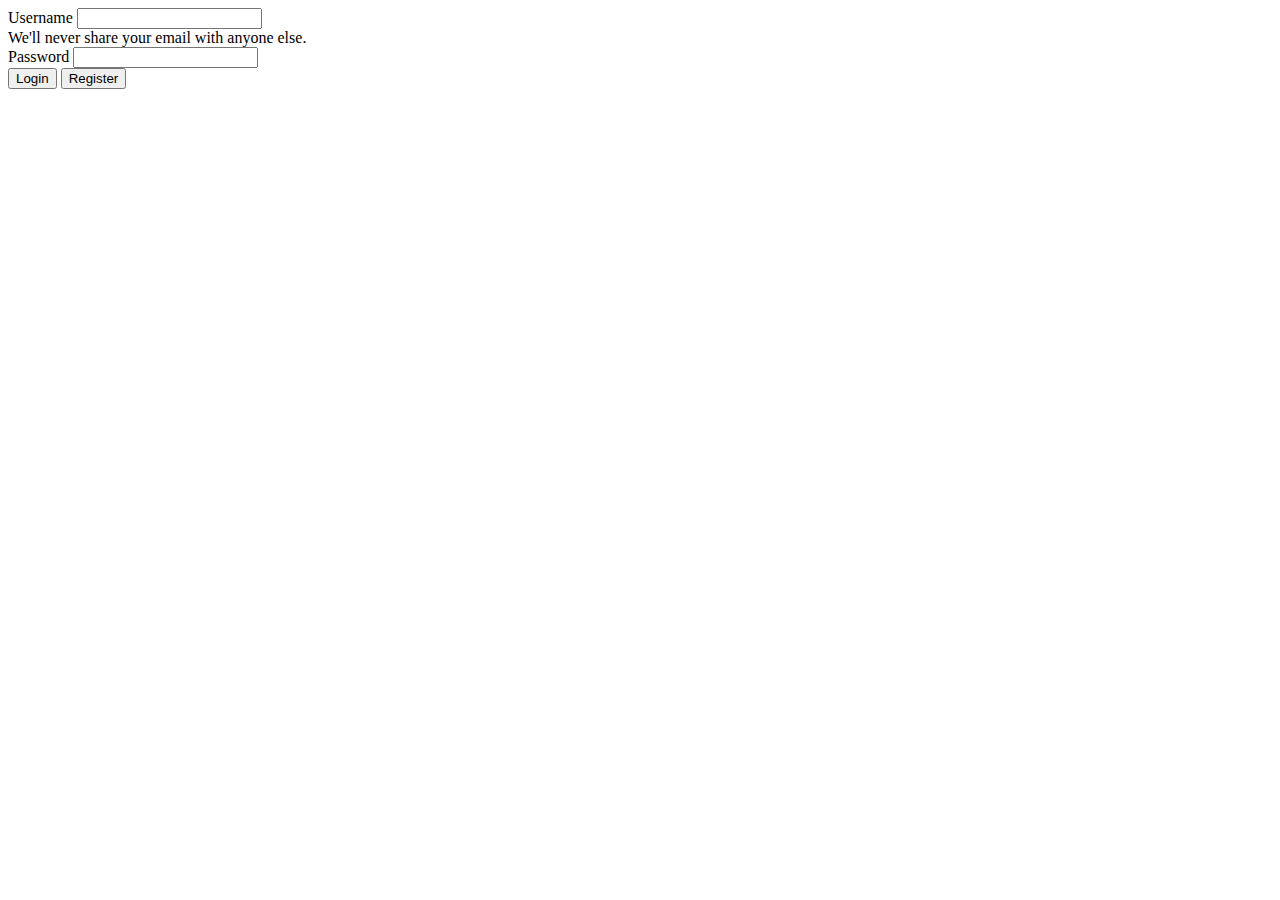
==== templates/index.html @ 62296caf "File Structures Organized" ====
<!DOCTYPE html>
<html lang="en">
  <head>
    <meta charset="UTF-8">
    <meta name="viewport" content="width=device-width, initial-scale=1.0">
    <meta http-equiv="X-UA-Compatible" content="ie=edge">
    <title>HTML 5 Boilerplate</title>
    <link href="https://cdn.jsdelivr.net/npm/bootstrap@5.1.3/dist/css/bootstrap.min.css" rel="stylesheet" integrity="sha384-1BmE4kWBq78iYhFldvKuhfTAU6auU8tT94WrHftjDbrCEXSU1oBoqyl2QvZ6jIW3" crossorigin="anonymous">
    <script src="https://code.jquery.com/jquery-3.6.0.min.js" integrity="sha256-/xUj+3OJU5yExlq6GSYGSHk7tPXikynS7ogEvDej/m4=" crossorigin="anonymous"></script>
    <script src="./static/script.js"></script> 
  </head>
  <body>
    <form method="POST">
  <div class="mb-3">
    <label for="exampleInputEmail1" class="form-label">Username</label>
    <input type="text" class="form-control" id="username" aria-describedby="emailHelp">
    <div id="emailHelp" class="form-text">We'll never share your email with anyone else.</div>
  </div>
  <div class="mb-3">
    <label for="exampleInputPassword1" class="form-label">Password</label>
    <input type="password" class="form-control" id="password">
  </div>
  <button type="button" class="btn btn-primary" onclick="login();">Login</button>
  <button type="button" class="btn btn-dark" onclick="signup();">Register</button>
</form>
  </body>
</html>
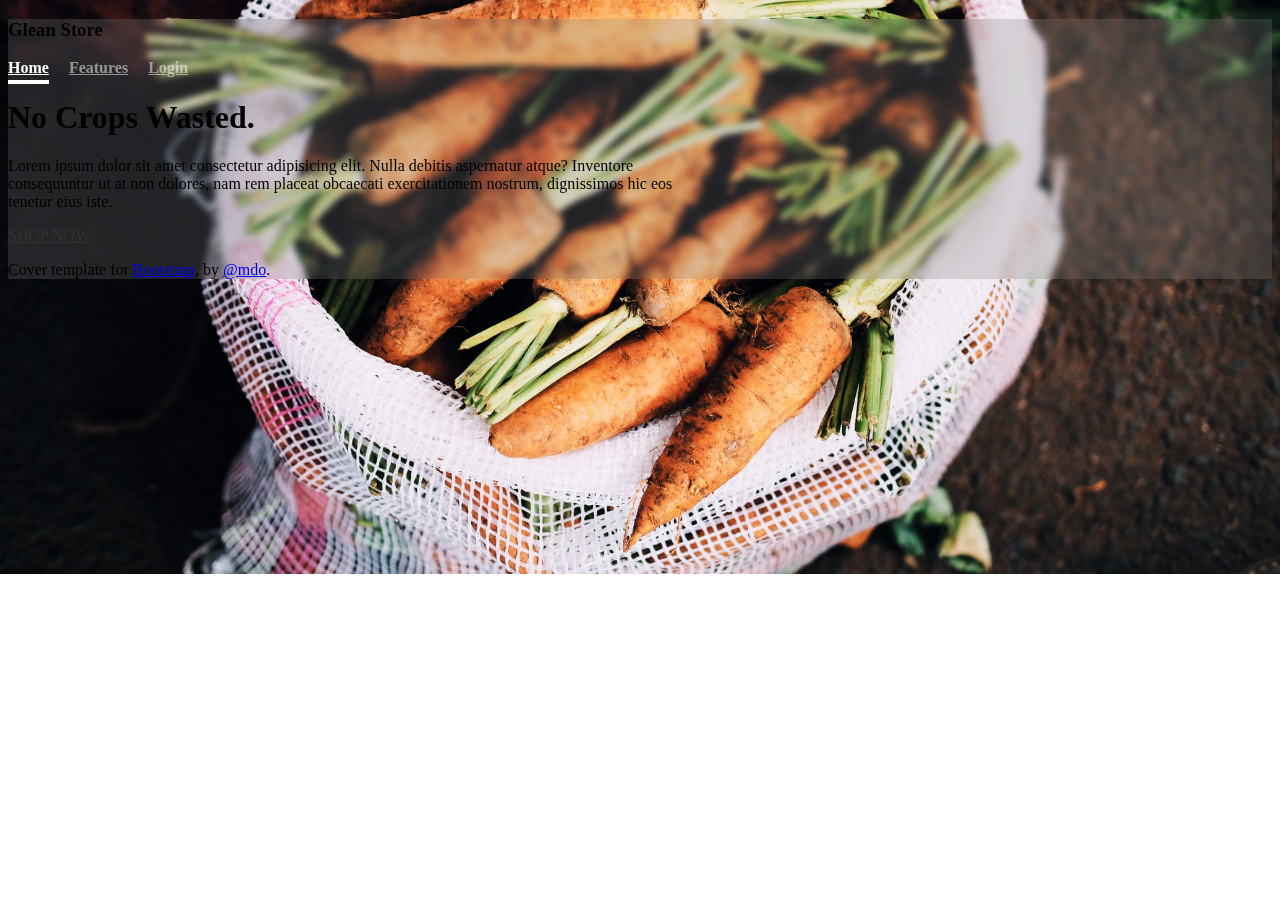
==== commit 469400a7: "admin route added" ====
--- a/templates/index.html
+++ b/templates/index.html
@@ -1,27 +1,62 @@
-<!DOCTYPE html>
-<html lang="en">
+<!doctype html>
+<html lang="en" class="h-100">
   <head>
-    <meta charset="UTF-8">
-    <meta name="viewport" content="width=device-width, initial-scale=1.0">
-    <meta http-equiv="X-UA-Compatible" content="ie=edge">
-    <title>HTML 5 Boilerplate</title>
+    <meta charset="utf-8">
+    <meta name="viewport" content="width=device-width, initial-scale=1">
+    <meta name="description" content="">
+    <meta name="author" content="Mark Otto, Jacob Thornton, and Bootstrap contributors">
+    <meta name="generator" content="Hugo 0.88.1">
+    <title>Cover Template · Bootstrap v5.1</title>
     <link href="https://cdn.jsdelivr.net/npm/bootstrap@5.1.3/dist/css/bootstrap.min.css" rel="stylesheet" integrity="sha384-1BmE4kWBq78iYhFldvKuhfTAU6auU8tT94WrHftjDbrCEXSU1oBoqyl2QvZ6jIW3" crossorigin="anonymous">
-    <script src="https://code.jquery.com/jquery-3.6.0.min.js" integrity="sha256-/xUj+3OJU5yExlq6GSYGSHk7tPXikynS7ogEvDej/m4=" crossorigin="anonymous"></script>
+    <style>
+      .bd-placeholder-img {
+        font-size: 1.125rem;
+        text-anchor: middle;
+        -webkit-user-select: none;
+        -moz-user-select: none;
+        user-select: none;
+      }
+
+      @media (min-width: 768px) {
+        .bd-placeholder-img-lg {
+          font-size: 3.5rem;
+        }
+      }
+    </style>
+
+    
+    <!-- Custom styles for this template -->
+    <link href="../static/index.css" rel="stylesheet">
     <script src="./static/script.js"></script> 
   </head>
-  <body>
-    <form method="POST">
-  <div class="mb-3">
-    <label for="exampleInputEmail1" class="form-label">Username</label>
-    <input type="text" class="form-control" id="username" aria-describedby="emailHelp">
-    <div id="emailHelp" class="form-text">We'll never share your email with anyone else.</div>
-  </div>
-  <div class="mb-3">
-    <label for="exampleInputPassword1" class="form-label">Password</label>
-    <input type="password" class="form-control" id="password">
-  </div>
-  <button type="button" class="btn btn-primary" onclick="login();">Login</button>
-  <button type="button" class="btn btn-dark" onclick="signup();">Register</button>
-</form>
+  <body class="d-flex h-100 text-center text-white">
+    
+<div class="cover-container d-flex w-100 h-100 p-3 mx-auto flex-column">
+  <header class="mb-auto">
+    <div>
+      <h3 class="float-md-start mb-0">Glean Store</h3>
+      <nav class="nav nav-masthead justify-content-center float-md-end">
+        <a class="nav-link active" aria-current="page" href="#">Home</a>
+        <a class="nav-link" href="#">Features</a>
+        <a class="nav-link" href="https://Glean-Store.marcovisaya.repl.co/login">Login</a>
+      </nav>
+    </div>
+  </header>
+
+  <main class="px-3">
+    <h1>No Crops Wasted.</h1>
+    <p class="lead">Lorem ipsum dolor sit amet consectetur adipisicing elit. Nulla debitis aspernatur atque? Inventore consequuntur ut at non dolores, nam rem placeat obcaecati exercitationem nostrum, dignissimos hic eos tenetur eius iste.</p>
+    <p class="lead">
+      <a href="https://Glean-Store.marcovisaya.repl.co/store" class="btn btn-lg btn-secondary fw-bold border-white bg-white">SHOP NOW</a>
+    </p>
+  </main>
+
+  <footer class="mt-auto text-white-50">
+    <p>Cover template for <a href="https://getbootstrap.com/" class="text-white">Bootstrap</a>, by <a href="https://twitter.com/mdo" class="text-white">@mdo</a>.</p>
+  </footer>
+</div>
+
+
+    
   </body>
-</html>+</html>
--- a/static/index.css
+++ b/static/index.css
@@ -0,0 +1,59 @@
+/*
+ * Globals
+ */
+
+
+/* Custom default button */
+.btn-secondary,
+.btn-secondary:hover,
+.btn-secondary:focus {
+  color: #333;
+  text-shadow: none; /* Prevent inheritance from `body` */
+}
+
+
+/*
+ * Base structure
+ */
+
+body {
+  /* text-shadow: 0 .05rem .1rem rgba(0, 0, 0, .5);
+  box-shadow: inset 0 0 5rem rgba(0, 0, 0, .5); */
+  background-image: url("assets/bg-index.jpg") !important;
+  backdrop-filter: blur(3px) contrast(0.75);
+  /* background-color: #333; */
+  background-repeat: no-repeat;
+  background-size: cover;
+  background-position-y: 50%;
+}
+
+.cover-container {
+  max-width: 42em;
+}
+
+
+/*
+ * Header
+ */
+
+.nav-masthead .nav-link {
+  padding: .25rem 0;
+  font-weight: 700;
+  color: rgba(255, 255, 255, .5);
+  background-color: transparent;
+  border-bottom: .25rem solid transparent;
+}
+
+.nav-masthead .nav-link:hover,
+.nav-masthead .nav-link:focus {
+  border-bottom-color: rgba(255, 255, 255, .25);
+}
+
+.nav-masthead .nav-link + .nav-link {
+  margin-left: 1rem;
+}
+
+.nav-masthead .active {
+  color: #fff;
+  border-bottom-color: #fff;
+}
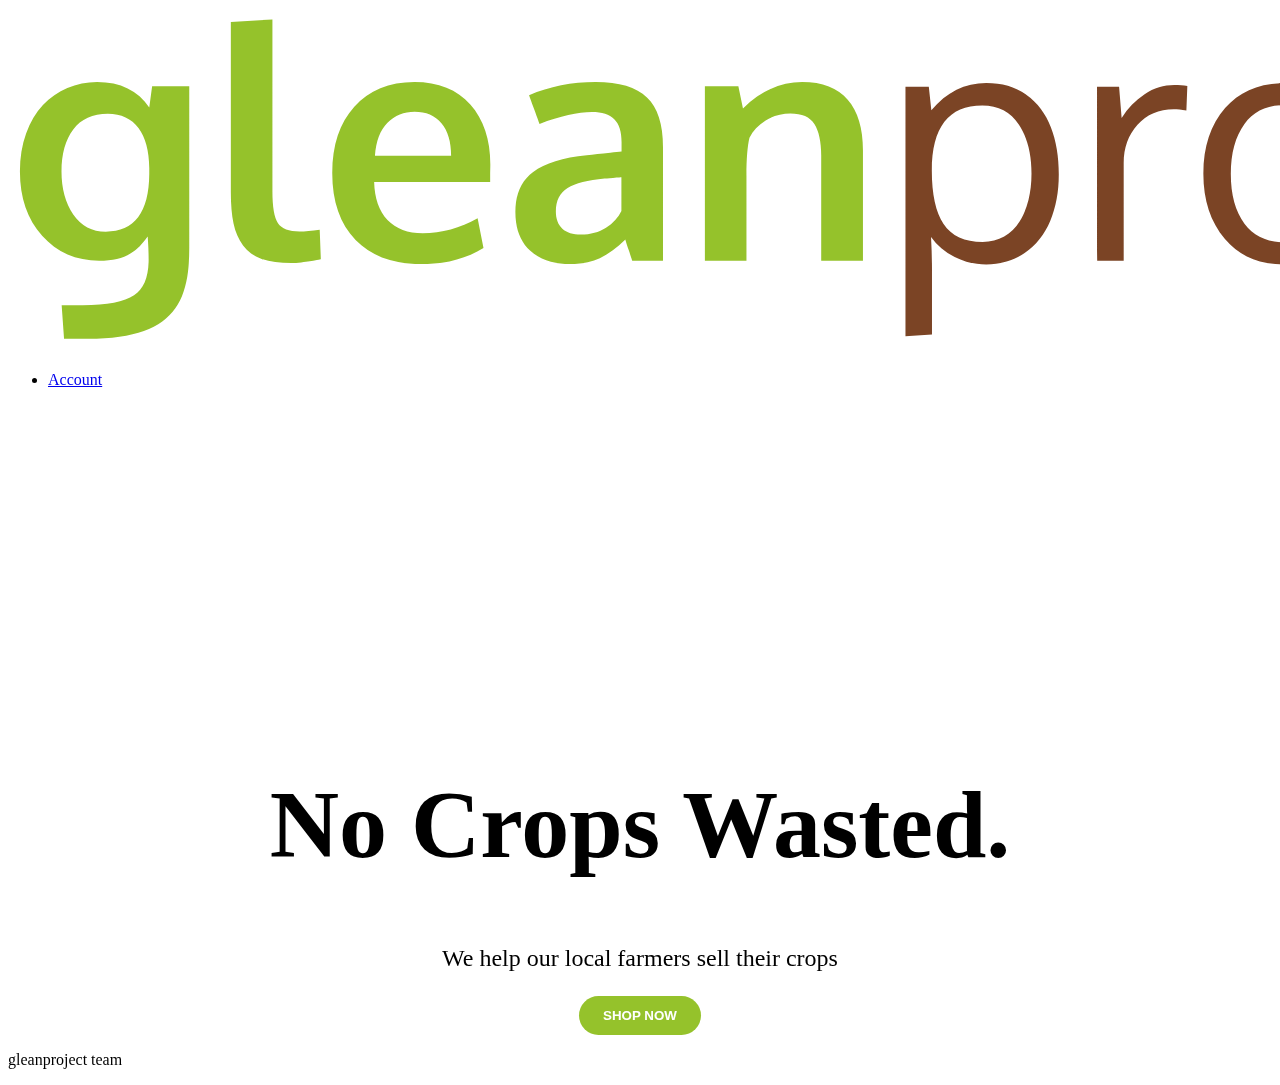
==== commit 91556df4: "Changed the store landing" ====
--- a/templates/index.html
+++ b/templates/index.html
@@ -1,62 +1,44 @@
 <!doctype html>
-<html lang="en" class="h-100">
-  <head>
-    <meta charset="utf-8">
-    <meta name="viewport" content="width=device-width, initial-scale=1">
-    <meta name="description" content="">
-    <meta name="author" content="Mark Otto, Jacob Thornton, and Bootstrap contributors">
-    <meta name="generator" content="Hugo 0.88.1">
-    <title>Cover Template · Bootstrap v5.1</title>
-    <link href="https://cdn.jsdelivr.net/npm/bootstrap@5.1.3/dist/css/bootstrap.min.css" rel="stylesheet" integrity="sha384-1BmE4kWBq78iYhFldvKuhfTAU6auU8tT94WrHftjDbrCEXSU1oBoqyl2QvZ6jIW3" crossorigin="anonymous">
-    <style>
-      .bd-placeholder-img {
-        font-size: 1.125rem;
-        text-anchor: middle;
-        -webkit-user-select: none;
-        -moz-user-select: none;
-        user-select: none;
-      }
+<html>
+    <head>
+        <meta name="viewport" content="width=device=width, initial-scale=1"> 
+        <meta charset="utf-8">
+        <link href="../static/index.css" rel="stylesheet">
+        <script src="./static/script.js"></script>
+        <link href="https://cdn.jsdelivr.net/npm/bootstrap@5.1.3/dist/css/bootstrap.min.css" rel="stylesheet" integrity="sha384-1BmE4kWBq78iYhFldvKuhfTAU6auU8tT94WrHftjDbrCEXSU1oBoqyl2QvZ6jIW3" crossorigin="anonymous">
+        <script src="https://cdn.jsdelivr.net/npm/bootstrap@5.1.3/dist/js/bootstrap.bundle.min.js" integrity="sha384-ka7Sk0Gln4gmtz2MlQnikT1wXgYsOg+OMhuP+IlRH9sENBO0LRn5q+8nbTov4+1p" crossorigin="anonymous"></script>
+    </head>
 
-      @media (min-width: 768px) {
-        .bd-placeholder-img-lg {
-          font-size: 3.5rem;
-        }
-      }
-    </style>
+    <body>
+        <video autoplay muted loop id="videobg">
+        <source src="../static/assets/landingvid.mp4" type="video/mp4" style="z-index:-1">
+        Your browser does not support HTML5 video.
+        </video>
 
-    
-    <!-- Custom styles for this template -->
-    <link href="../static/index.css" rel="stylesheet">
-    <script src="./static/script.js"></script> 
-  </head>
-  <body class="d-flex h-100 text-center text-white">
-    
-<div class="cover-container d-flex w-100 h-100 p-3 mx-auto flex-column">
-  <header class="mb-auto">
-    <div>
-      <h3 class="float-md-start mb-0">Glean Store</h3>
-      <nav class="nav nav-masthead justify-content-center float-md-end">
-        <a class="nav-link active" aria-current="page" href="#">Home</a>
-        <a class="nav-link" href="#">Features</a>
-        <a class="nav-link" href="https://Glean-Store.marcovisaya.repl.co/login">Login</a>
-      </nav>
-    </div>
-  </header>
+      <header class="sticky-top">
+        <nav class="navbar navbar-expand-lg fixed-top navbar-dark">
+          <div class="container">
+            <a class="navbar-brand" href="#"><img src="../static/assets/logo.svg" width="150%" alt="gleanproject"></a>
+              <ul class="navbar-nav ms-auto align-items-center">
+                <li class="nav-item">
+                  <a class="nav-link mx-0" href="https://Glean-Store.marcovisaya.repl.co/login">Account</a>
+                </li>
+              </ul>
+            </div>
+          </div>
+        </nav>
+      </header>
 
-  <main class="px-3">
-    <h1>No Crops Wasted.</h1>
-    <p class="lead">Lorem ipsum dolor sit amet consectetur adipisicing elit. Nulla debitis aspernatur atque? Inventore consequuntur ut at non dolores, nam rem placeat obcaecati exercitationem nostrum, dignissimos hic eos tenetur eius iste.</p>
-    <p class="lead">
-      <a href="https://Glean-Store.marcovisaya.repl.co/store" class="btn btn-lg btn-secondary fw-bold border-white bg-white">SHOP NOW</a>
-    </p>
-  </main>
+      <main class="px-3">
+        <div class="land-label container-md"> 
+          <h1 class="text-title text-white px-3">No Crops Wasted.</h1>
+          <p class="text-white text-title-support">We help our local farmers sell their crops</p>
+          <a href="https://Glean-Store.marcovisaya.repl.co/store"><button type="button" class="btn-primary-green">SHOP NOW</button></a>
+        </div>
+      </main>
+      <footer>
+        <div class="fixed-bottom"><p class="text-center text-white-50">gleanproject team</p></div>
+      </footer>
 
-  <footer class="mt-auto text-white-50">
-    <p>Cover template for <a href="https://getbootstrap.com/" class="text-white">Bootstrap</a>, by <a href="https://twitter.com/mdo" class="text-white">@mdo</a>.</p>
-  </footer>
-</div>
-
-
-    
-  </body>
-</html>
+    </body>
+</html>--- a/static/index.css
+++ b/static/index.css
@@ -1,59 +1,100 @@
-/*
- * Globals
- */
+/* Landing Page CSS
+------------------------- */
 
+#videobg {
+  position: fixed;
+  right: 0;
+  bottom: 0;
+  min-width: 100%;
+  min-height: 100%;
+  z-index: -1;
 
-/* Custom default button */
-.btn-secondary,
-.btn-secondary:hover,
-.btn-secondary:focus {
-  color: #333;
-  text-shadow: none; /* Prevent inheritance from `body` */
+  /* filter: blur(8px);
+  -webkit-filter: blur(8px); */
 }
 
-
-/*
- * Base structure
- */
-
-body {
-  /* text-shadow: 0 .05rem .1rem rgba(0, 0, 0, .5);
-  box-shadow: inset 0 0 5rem rgba(0, 0, 0, .5); */
-  background-image: url("assets/bg-index.jpg") !important;
-  backdrop-filter: blur(3px) contrast(0.75);
-  /* background-color: #333; */
-  background-repeat: no-repeat;
-  background-size: cover;
-  background-position-y: 50%;
+.land-label {
+  text-align: center;
+  vertical-align: middle;
+  padding-top: 380px;
 }
 
-.cover-container {
-  max-width: 42em;
+.btn-primary-green {
+  background-color: #95c22b;
+  border-radius: 25px;
+  border: none;
+  color: white;
+  padding: 12px 24px;
+  font-weight: 600;
 }
 
-
-/*
- * Header
- */
-
-.nav-masthead .nav-link {
-  padding: .25rem 0;
-  font-weight: 700;
-  color: rgba(255, 255, 255, .5);
-  background-color: transparent;
-  border-bottom: .25rem solid transparent;
+.text-title {
+  font-size: 6em !important;
+  font-weight: 600;
 }
 
-.nav-masthead .nav-link:hover,
-.nav-masthead .nav-link:focus {
-  border-bottom-color: rgba(255, 255, 255, .25);
+.text-title-support {
+  font-size: 1.5em !important;
+  font-weight: 300;
 }
 
-.nav-masthead .nav-link + .nav-link {
-  margin-left: 1rem;
+.navbar {
+  background: rgba(255, 255, 255, 0.2), transparent 9%;
+  backdrop-filter: saturate(100%) blur(20px);
 }
 
-.nav-masthead .active {
-  color: #fff;
-  border-bottom-color: #fff;
+@media (min-aspect-ratio: 16/9) {
+  #videobg {
+    width: 100%;
+    height: auto;
+  }
 }
+
+@media (max-aspect-ratio: 16/9) {
+  #videobg {
+    width: auto;
+    height: 100%;
+  }
+}
+
+@media (max-width: 1280px) {
+  .land-label {
+    text-align: center;
+    vertical-align: middle;
+    padding-top: 300px;
+  }
+}
+
+@media (max-width: 1024px) {
+  .land-label {
+    text-align: center;
+    vertical-align: middle;
+    padding-top: 200px;
+  }
+  .text-title {
+    font-size: 3em !important;
+    font-weight: 600;
+  }
+}
+
+@media (max-width: 768px) {
+  /* For mobile phones: */
+  /* Landing */
+  .land-label {
+    text-align: center;
+    vertical-align: middle;
+    padding-top: 300px;
+  }
+  .btn-primary-green {
+    font-size: 0.8rem;
+  }
+  .fs-1 {
+    font-size: 1.875rem;
+    font-weight: 500;
+  }
+
+  .text-title {
+    font-size: 3em !important;
+    font-weight: 600;
+  }
+}
